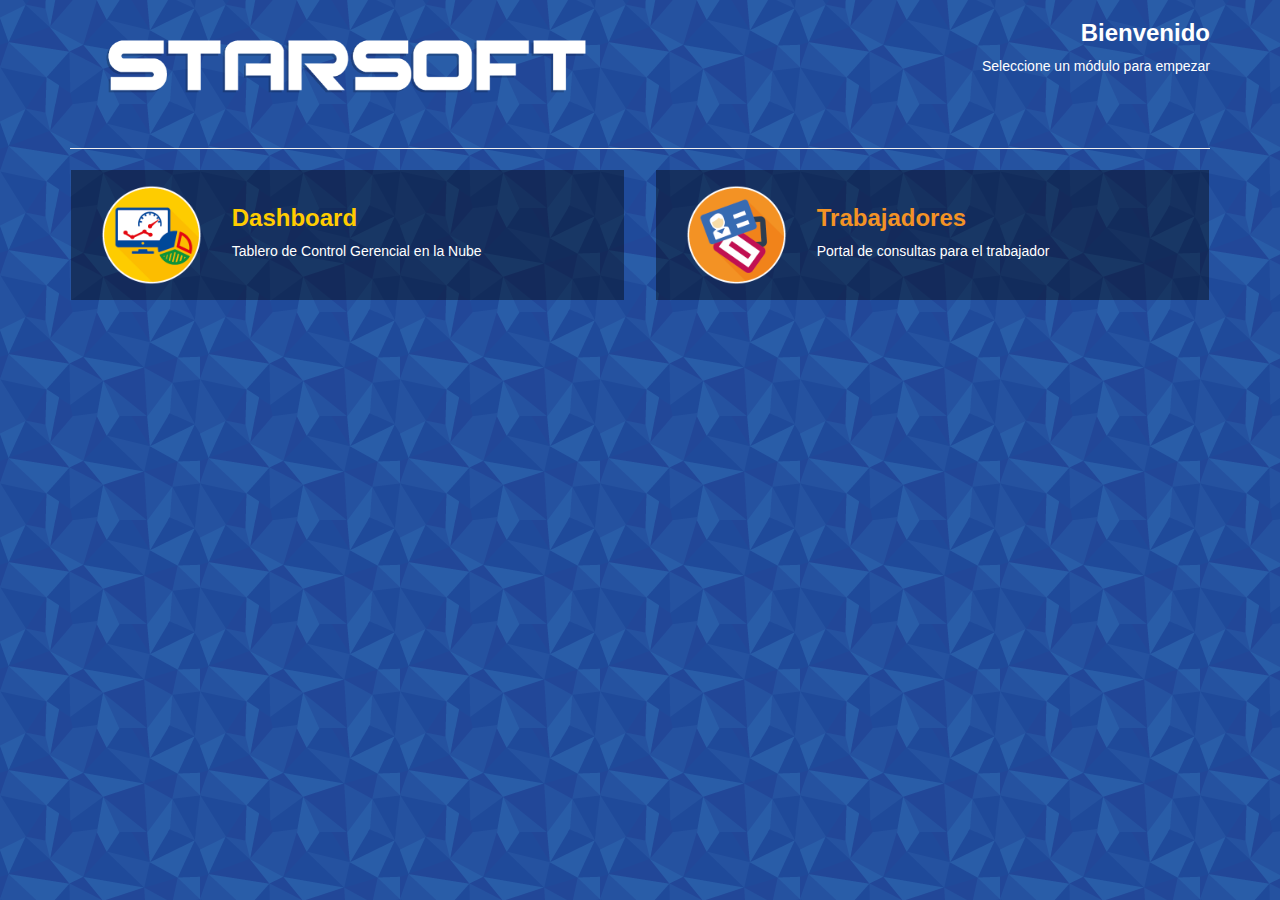
==== www/index.html @ 90714140 "AppPortal" ====
<!DOCTYPE html>
<html lang="es">
  <head>
    <meta charset="utf-8">
    <meta http-equiv="X-UA-Compatible" content="IE=edge">
    <meta name="viewport" content="width=device-width, initial-scale=1">
    <!-- The above 3 meta tags *must* come first in the head; any other head content must come *after* these tags -->
    <title>STARSOFT PORTALES</title>
	<link href="css/normalize.css" rel="stylesheet">
    <!-- Bootstrap -->
    <link href="css/bootstrap.min.css" rel="stylesheet">
	<link href="css/estilos.css" rel="stylesheet">
    <!-- HTML5 shim and Respond.js for IE8 support of HTML5 elements and media queries -->
    <!-- WARNING: Respond.js doesn't work if you view the page via file:// -->
    <!--[if lt IE 9]>
      <script src="https://oss.maxcdn.com/html5shiv/3.7.2/html5shiv.min.js"></script>
      <script src="https://oss.maxcdn.com/respond/1.4.2/respond.min.js"></script>
    <![endif]-->
  </head>
  <script type="text/javascript" charset="utf-8">
	function onLoad()
	{
	   document.addEventListener("deviceready", onDeviceReady, true);
	}
  </script>
  <body>
	<div class="container">
		<div class="row">
			<div class="col-md-6 col-sm-12 col-xs-12">
				<img class="img-responsive center-block" src="img/STARSOFT-LOGO-800px.png" />
			</div>
			<div class="col-md-6 col-sm-12 col-xs-12 textoblanco textocabecera">
				<h3><strong>Bienvenido</strong></h3>
				<p>Seleccione un módulo para empezar</p>
			</div>
		</div>
		<hr >
		<div class="row">
			<div class="col-md-6 col-sm-12 col-xs-12">
				<a href="#" onclick="window.open('http://enterpriseweb.cloudapp.net/Dashboard', '_system');">
					<div class="row fondooscuro textoblanco cuadro">
						<div class="col-md-3 col-sm-3 col-xs-3 imagen">
							<img class="img-responsive center-block" src="img/ICONOS1-250px.png" />
						</div>
						<div class="col-md-9 col-sm-9 col-xs-9">
							<h3 class="textodorado"><strong>Dashboard</strong></h3>
							<p>Tablero de Control Gerencial en la Nube</p>
						</div>
					</div>
				</a>
			</div>
			<div class="col-md-6 col-sm-12 col-xs-12">
				<a href="#" onclick="window.open('http://enterpriseweb.cloudapp.net/Planillas', '_system');">
					<div class="row fondooscuro textoblanco cuadro">
						<div class="col-md-3 col-sm-3 col-xs-3 imagen">
							<img class="img-responsive center-block" src="img/ICONOS2-250px.png" />
						</div>
						<div class="col-md-9 col-sm-9 col-xs-9">
							<h3 class="textonaranja"><strong>Trabajadores</strong></h3>
							<p>Portal de consultas para el trabajador</p>
						</div>
					</div>
				</a>
			</div>
		</div>
	</div>
    <!-- jQuery (necessary for Bootstrap's JavaScript plugins) -->
    <script src="js/jquery-2.2.0.min.js"></script>
    <!-- Include all compiled plugins (below), or include individual files as needed -->
    <script src="js/bootstrap.min.js"></script>
	<script type="text/javascript" src="cordova.js"></script>
	<script type="text/javascript" src="js/index.js"></script>
	<script type="text/javascript">
		app.initialize();
	</script>
  </body>
</html>
---- www/css/estilos.css ----
@charset "UTF-8";
body{
	background: url("../img/BG-200px.png") repeat;
}
.container{
	margin-bottom: 15px;
}
.fondooscuro {
	background-color: rgba(0,0,0,0.4);
	padding: 15px;
	margin: 1px;
}
.textodorado {
	color: #FFCC00;
}
.textonaranja {
	color: #F39325;
}
.textoblanco {
	color: #FFF;
}
.textocabecera{
	text-align: right;
}
@media (max-width: 992px) {
	.textocabecera{
		text-align: center;
	}
	img{
		max-height: 118px;
	}
}
@media (max-width: 768px) {
	.col-xs-3{
		padding:0;
	}
}
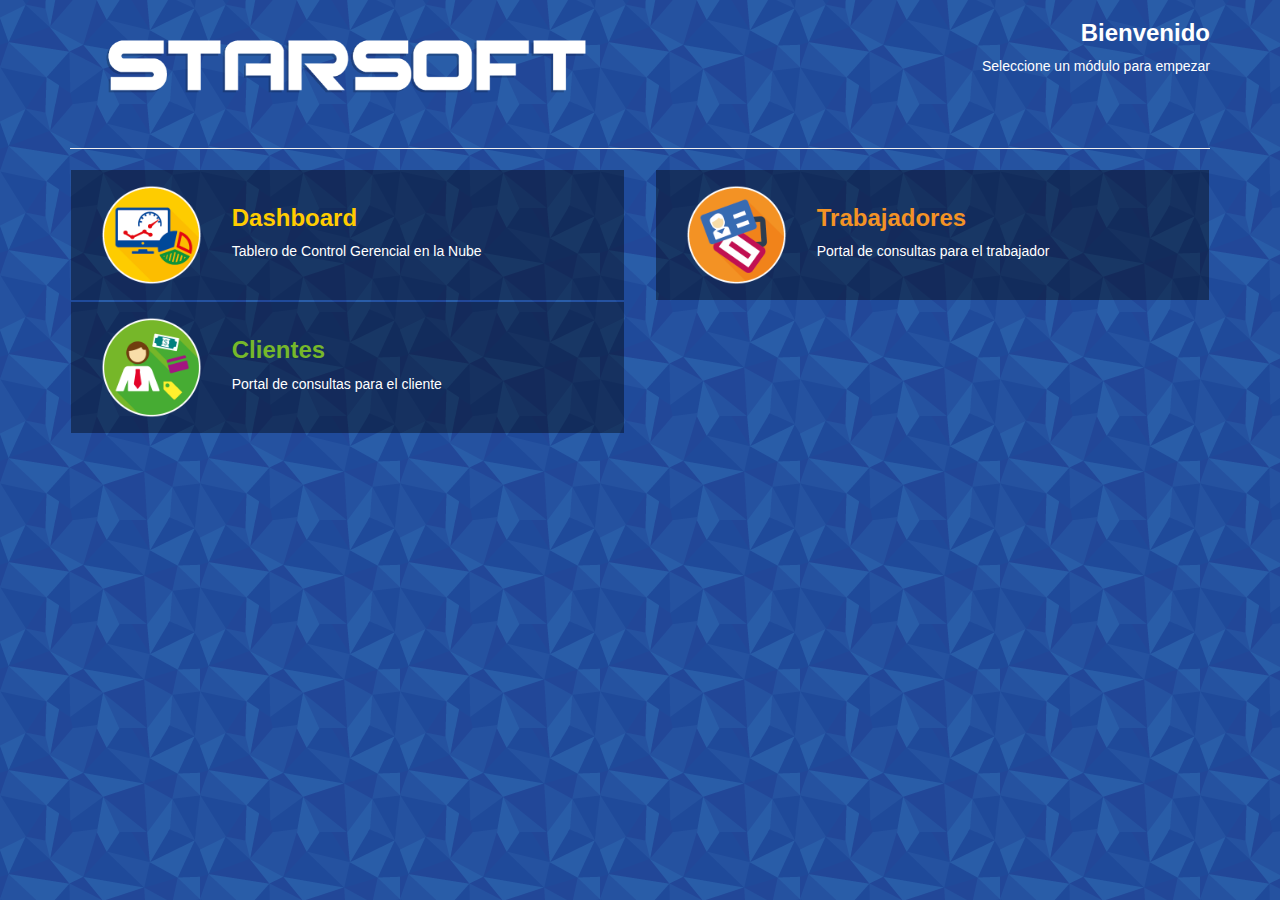
==== commit 3e6c7d95: "Link portal clientes" ====
--- a/www/index.html
+++ b/www/index.html
@@ -62,6 +62,19 @@
 					</div>
 				</a>
 			</div>
+			<div class="col-md-6 col-sm-12 col-xs-12">
+				<a href="#" onclick="window.open('http://enterpriseweb.cloudapp.net/Clientes', '_system');">
+					<div class="row fondooscuro textoblanco cuadro">
+						<div class="col-md-3 col-sm-3 col-xs-3 imagen">
+							<img class="img-responsive center-block" src="img/ICONOS3-250px.png" />
+						</div>
+						<div class="col-md-9 col-sm-9 col-xs-9">
+							<h3 class="textoverde"><strong>Clientes</strong></h3>
+							<p>Portal de consultas para el cliente</p>
+						</div>
+					</div>
+				</a>
+			</div>
 		</div>
 	</div>
     <!-- jQuery (necessary for Bootstrap's JavaScript plugins) -->
--- a/www/css/estilos.css
+++ b/www/css/estilos.css
@@ -15,6 +15,9 @@
 }
 .textonaranja {
 	color: #F39325;
+}
+.textoverde {
+	color: #76B82A;
 }
 .textoblanco {
 	color: #FFF;
